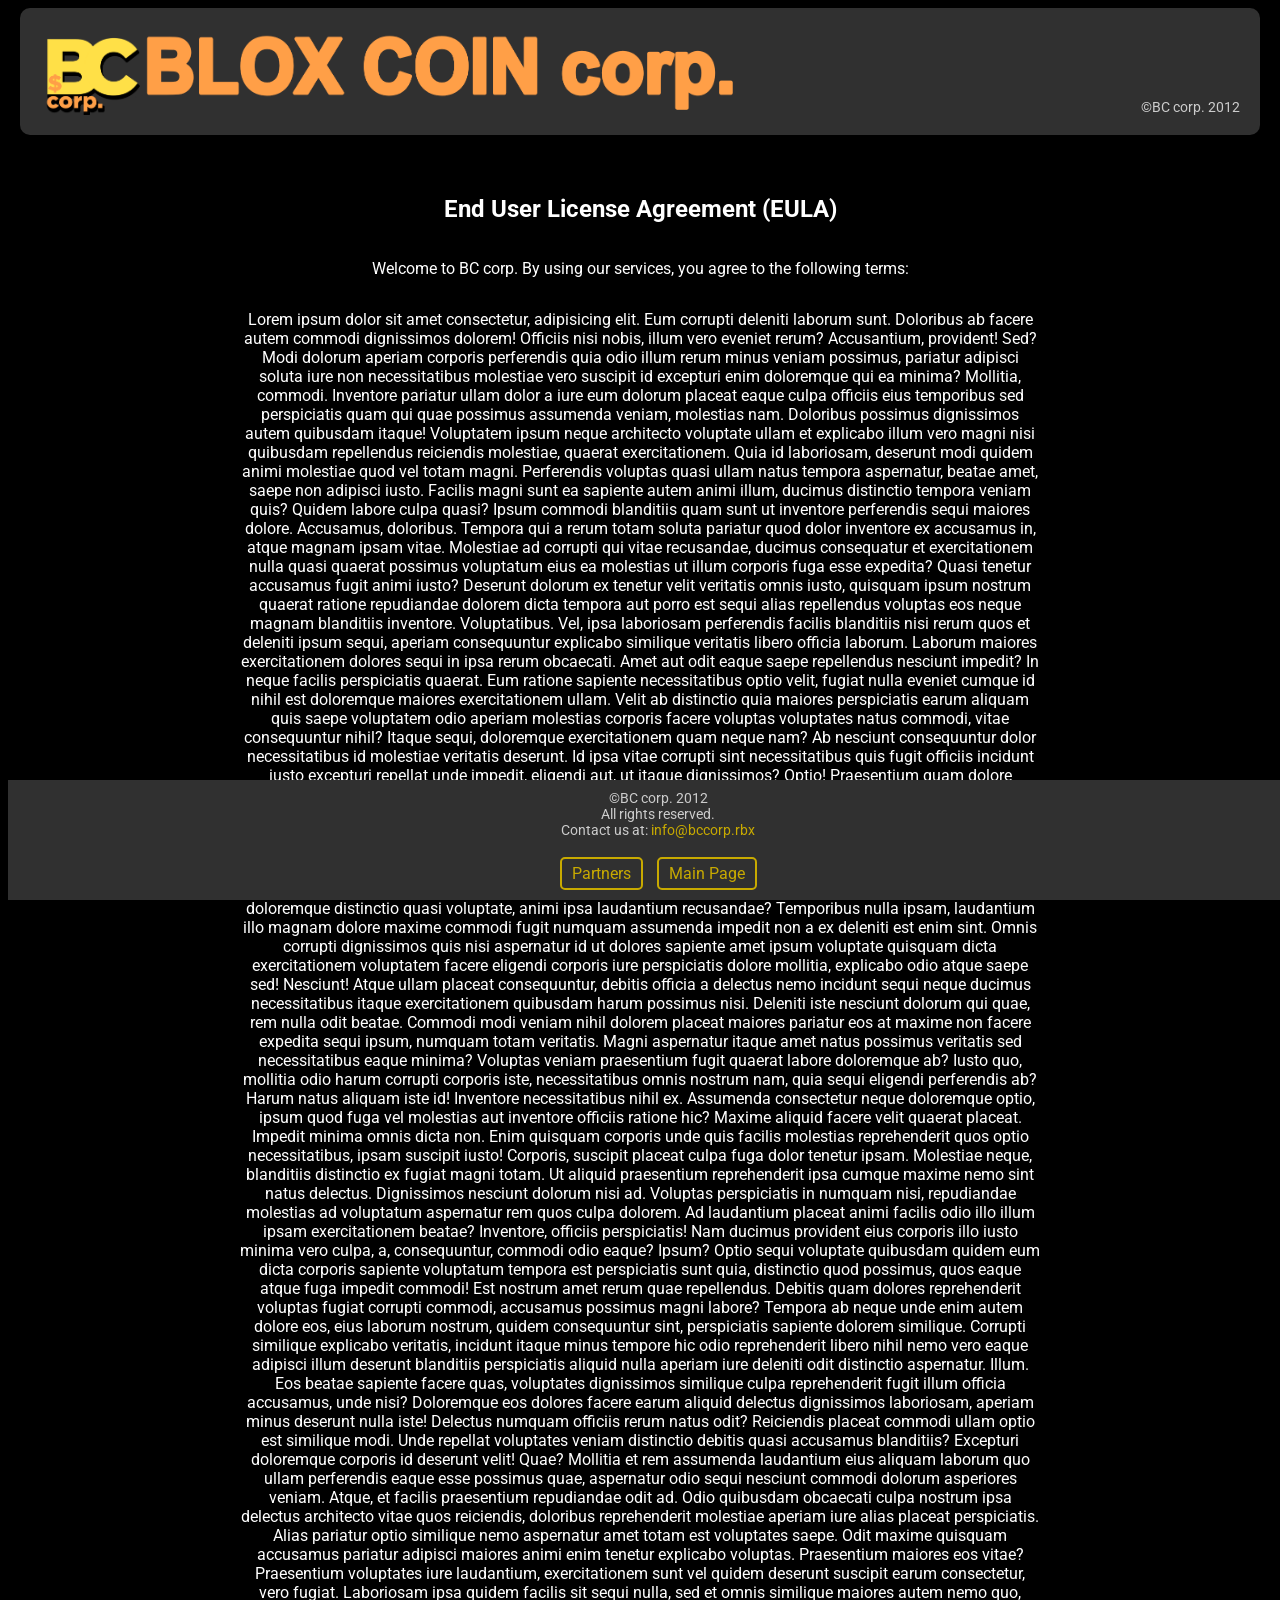
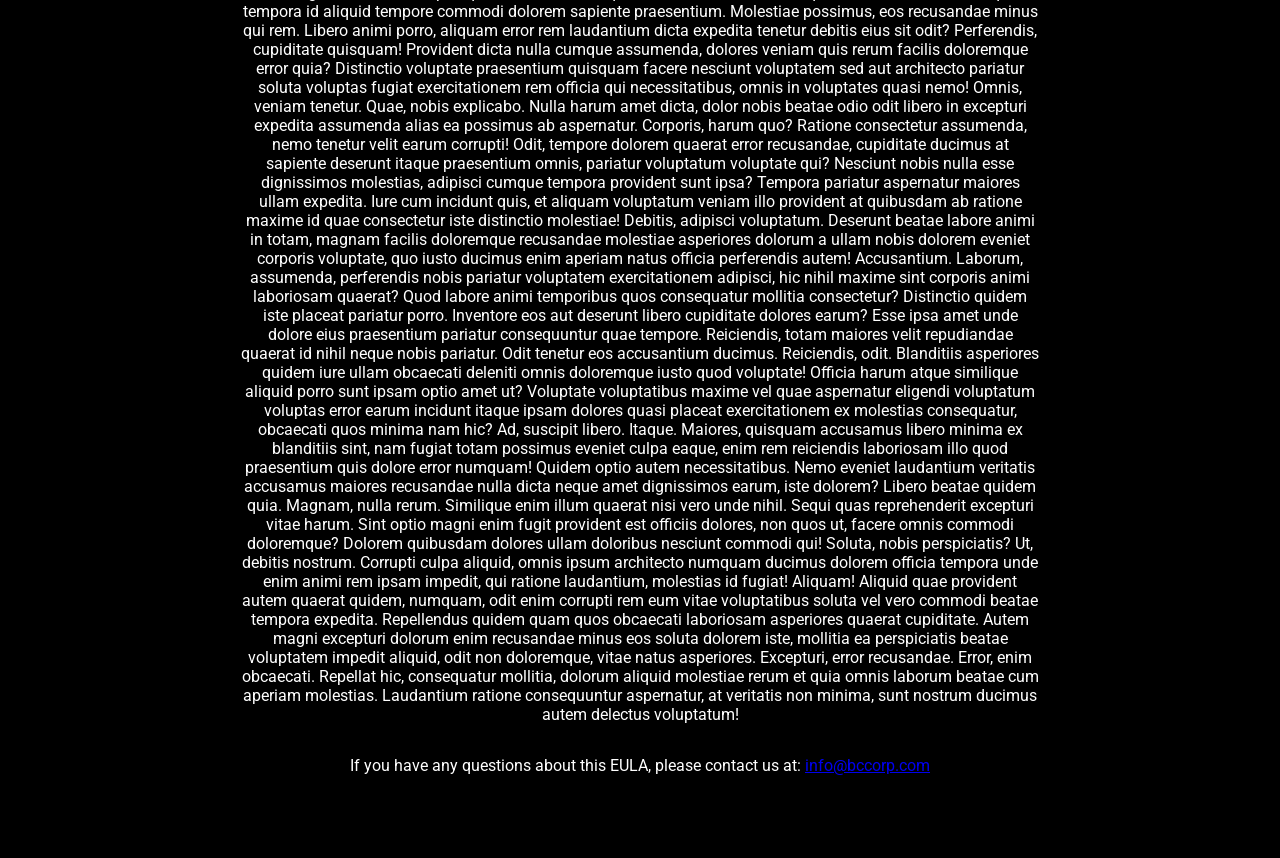
==== Pages/Eula.html @ 28cfbaee "Add files via upload" ====
<!DOCTYPE html>
<html lang="en">
<head>
    <meta charset="UTF-8">
    <meta name="viewport" content="width=device-width, initial-scale=1.0">
    <title>BC corp. - EULA</title>
    <link rel="stylesheet" href="style.css">
    <link rel="icon" href="../Img/BCcorp.png" type="image/png">
    <meta name="description" content="BC corp. - Not a scam, trust.">

    <!-- Google font -->
    <link rel="preconnect" href="https://fonts.googleapis.com">
    <link rel="preconnect" href="https://fonts.gstatic.com" crossorigin>
    <link href="https://fonts.googleapis.com/css2?family=Roboto:ital,wght@0,100..900;1,100..900&display=swap" rel="stylesheet">

    <style>
        section {
            max-width: 800px;
            margin: 20px auto;
            padding: 20px;
            border-radius: 8px;
        }
    </style>
</head>
<body>
    <header>
        <img src="../Img/BCcorp.png" alt="BC logo" style="width: 100px; height: auto;">
        <img src="../Img/BCcorpFULL.png" alt="BC full name" style="width: 600px; height: auto;">
        <p>©BC corp. 2012</p>
    </header>

    <section class="col">
        <h1>End User License Agreement (EULA)</h1>
        <p>Welcome to BC corp. By using our services, you agree to the following terms:</p>
        <p>Lorem ipsum dolor sit amet consectetur, adipisicing elit. Eum corrupti deleniti laborum sunt. Doloribus ab facere autem commodi dignissimos dolorem! Officiis nisi nobis, illum vero eveniet rerum? Accusantium, provident! Sed?
        Modi dolorum aperiam corporis perferendis quia odio illum rerum minus veniam possimus, pariatur adipisci soluta iure non necessitatibus molestiae vero suscipit id excepturi enim doloremque qui ea minima? Mollitia, commodi.
        Inventore pariatur ullam dolor a iure eum dolorum placeat eaque culpa officiis eius temporibus sed perspiciatis quam qui quae possimus assumenda veniam, molestias nam. Doloribus possimus dignissimos autem quibusdam itaque!
        Voluptatem ipsum neque architecto voluptate ullam et explicabo illum vero magni nisi quibusdam repellendus reiciendis molestiae, quaerat exercitationem. Quia id laboriosam, deserunt modi quidem animi molestiae quod vel totam magni.
        Perferendis voluptas quasi ullam natus tempora aspernatur, beatae amet, saepe non adipisci iusto. Facilis magni sunt ea sapiente autem animi illum, ducimus distinctio tempora veniam quis? Quidem labore culpa quasi?
        Ipsum commodi blanditiis quam sunt ut inventore perferendis sequi maiores dolore. Accusamus, doloribus. Tempora qui a rerum totam soluta pariatur quod dolor inventore ex accusamus in, atque magnam ipsam vitae.
        Molestiae ad corrupti qui vitae recusandae, ducimus consequatur et exercitationem nulla quasi quaerat possimus voluptatum eius ea molestias ut illum corporis fuga esse expedita? Quasi tenetur accusamus fugit animi iusto?
        Deserunt dolorum ex tenetur velit veritatis omnis iusto, quisquam ipsum nostrum quaerat ratione repudiandae dolorem dicta tempora aut porro est sequi alias repellendus voluptas eos neque magnam blanditiis inventore. Voluptatibus.
        Vel, ipsa laboriosam perferendis facilis blanditiis nisi rerum quos et deleniti ipsum sequi, aperiam consequuntur explicabo similique veritatis libero officia laborum. Laborum maiores exercitationem dolores sequi in ipsa rerum obcaecati.
        Amet aut odit eaque saepe repellendus nesciunt impedit? In neque facilis perspiciatis quaerat. Eum ratione sapiente necessitatibus optio velit, fugiat nulla eveniet cumque id nihil est doloremque maiores exercitationem ullam.
        Velit ab distinctio quia maiores perspiciatis earum aliquam quis saepe voluptatem odio aperiam molestias corporis facere voluptas voluptates natus commodi, vitae consequuntur nihil? Itaque sequi, doloremque exercitationem quam neque nam?
        Ab nesciunt consequuntur dolor necessitatibus id molestiae veritatis deserunt. Id ipsa vitae corrupti sint necessitatibus quis fugit officiis incidunt iusto excepturi repellat unde impedit, eligendi aut, ut itaque dignissimos? Optio!
        Praesentium quam dolore possimus quibusdam sunt, consequuntur est assumenda harum cum excepturi impedit aperiam tempore mollitia obcaecati ab reiciendis? Recusandae iste perferendis harum expedita qui earum distinctio sint suscipit corporis.
        Ut incidunt aliquam atque maiores nihil itaque. Eligendi, voluptates itaque rem soluta excepturi repudiandae debitis! A ut, ab consequatur consectetur ad nemo incidunt eius nihil velit voluptate omnis veniam corrupti!
        Blanditiis, quo. Pariatur repudiandae nulla nemo itaque. Rerum ex ea cum hic veritatis. Quidem modi, voluptate ea sequi culpa illum laboriosam quo nobis obcaecati nulla. Accusamus pariatur blanditiis rem labore?
        Eum dolore doloremque distinctio quasi voluptate, animi ipsa laudantium recusandae? Temporibus nulla ipsam, laudantium illo magnam dolore maxime commodi fugit numquam assumenda impedit non a ex deleniti est enim sint.
        Omnis corrupti dignissimos quis nisi aspernatur id ut dolores sapiente amet ipsum voluptate quisquam dicta exercitationem voluptatem facere eligendi corporis iure perspiciatis dolore mollitia, explicabo odio atque saepe sed! Nesciunt!
        Atque ullam placeat consequuntur, debitis officia a delectus nemo incidunt sequi neque ducimus necessitatibus itaque exercitationem quibusdam harum possimus nisi. Deleniti iste nesciunt dolorum qui quae, rem nulla odit beatae.
        Commodi modi veniam nihil dolorem placeat maiores pariatur eos at maxime non facere expedita sequi ipsum, numquam totam veritatis. Magni aspernatur itaque amet natus possimus veritatis sed necessitatibus eaque minima?
        Voluptas veniam praesentium fugit quaerat labore doloremque ab? Iusto quo, mollitia odio harum corrupti corporis iste, necessitatibus omnis nostrum nam, quia sequi eligendi perferendis ab? Harum natus aliquam iste id!
        Inventore necessitatibus nihil ex. Assumenda consectetur neque doloremque optio, ipsum quod fuga vel molestias aut inventore officiis ratione hic? Maxime aliquid facere velit quaerat placeat. Impedit minima omnis dicta non.
        Enim quisquam corporis unde quis facilis molestias reprehenderit quos optio necessitatibus, ipsam suscipit iusto! Corporis, suscipit placeat culpa fuga dolor tenetur ipsam. Molestiae neque, blanditiis distinctio ex fugiat magni totam.
        Ut aliquid praesentium reprehenderit ipsa cumque maxime nemo sint natus delectus. Dignissimos nesciunt dolorum nisi ad. Voluptas perspiciatis in numquam nisi, repudiandae molestias ad voluptatum aspernatur rem quos culpa dolorem.
        Ad laudantium placeat animi facilis odio illo illum ipsam exercitationem beatae? Inventore, officiis perspiciatis! Nam ducimus provident eius corporis illo iusto minima vero culpa, a, consequuntur, commodi odio eaque? Ipsum?
        Optio sequi voluptate quibusdam quidem eum dicta corporis sapiente voluptatum tempora est perspiciatis sunt quia, distinctio quod possimus, quos eaque atque fuga impedit commodi! Est nostrum amet rerum quae repellendus.
        Debitis quam dolores reprehenderit voluptas fugiat corrupti commodi, accusamus possimus magni labore? Tempora ab neque unde enim autem dolore eos, eius laborum nostrum, quidem consequuntur sint, perspiciatis sapiente dolorem similique.
        Corrupti similique explicabo veritatis, incidunt itaque minus tempore hic odio reprehenderit libero nihil nemo vero eaque adipisci illum deserunt blanditiis perspiciatis aliquid nulla aperiam iure deleniti odit distinctio aspernatur. Illum.
        Eos beatae sapiente facere quas, voluptates dignissimos similique culpa reprehenderit fugit illum officia accusamus, unde nisi? Doloremque eos dolores facere earum aliquid delectus dignissimos laboriosam, aperiam minus deserunt nulla iste!
        Delectus numquam officiis rerum natus odit? Reiciendis placeat commodi ullam optio est similique modi. Unde repellat voluptates veniam distinctio debitis quasi accusamus blanditiis? Excepturi doloremque corporis id deserunt velit! Quae?
        Mollitia et rem assumenda laudantium eius aliquam laborum quo ullam perferendis eaque esse possimus quae, aspernatur odio sequi nesciunt commodi dolorum asperiores veniam. Atque, et facilis praesentium repudiandae odit ad.
        Odio quibusdam obcaecati culpa nostrum ipsa delectus architecto vitae quos reiciendis, doloribus reprehenderit molestiae aperiam iure alias placeat perspiciatis. Alias pariatur optio similique nemo aspernatur amet totam est voluptates saepe.
        Odit maxime quisquam accusamus pariatur adipisci maiores animi enim tenetur explicabo voluptas. Praesentium maiores eos vitae? Praesentium voluptates iure laudantium, exercitationem sunt vel quidem deserunt suscipit earum consectetur, vero fugiat.
        Laboriosam ipsa quidem facilis sit sequi nulla, sed et omnis similique maiores autem nemo quo, tempora id aliquid tempore commodi dolorem sapiente praesentium. Molestiae possimus, eos recusandae minus qui rem.
        Libero animi porro, aliquam error rem laudantium dicta expedita tenetur debitis eius sit odit? Perferendis, cupiditate quisquam! Provident dicta nulla cumque assumenda, dolores veniam quis rerum facilis doloremque error quia?
        Distinctio voluptate praesentium quisquam facere nesciunt voluptatem sed aut architecto pariatur soluta voluptas fugiat exercitationem rem officia qui necessitatibus, omnis in voluptates quasi nemo! Omnis, veniam tenetur. Quae, nobis explicabo.
        Nulla harum amet dicta, dolor nobis beatae odio odit libero in excepturi expedita assumenda alias ea possimus ab aspernatur. Corporis, harum quo? Ratione consectetur assumenda, nemo tenetur velit earum corrupti!
        Odit, tempore dolorem quaerat error recusandae, cupiditate ducimus at sapiente deserunt itaque praesentium omnis, pariatur voluptatum voluptate qui? Nesciunt nobis nulla esse dignissimos molestias, adipisci cumque tempora provident sunt ipsa?
        Tempora pariatur aspernatur maiores ullam expedita. Iure cum incidunt quis, et aliquam voluptatum veniam illo provident at quibusdam ab ratione maxime id quae consectetur iste distinctio molestiae! Debitis, adipisci voluptatum.
        Deserunt beatae labore animi in totam, magnam facilis doloremque recusandae molestiae asperiores dolorum a ullam nobis dolorem eveniet corporis voluptate, quo iusto ducimus enim aperiam natus officia perferendis autem! Accusantium.
        Laborum, assumenda, perferendis nobis pariatur voluptatem exercitationem adipisci, hic nihil maxime sint corporis animi laboriosam quaerat? Quod labore animi temporibus quos consequatur mollitia consectetur? Distinctio quidem iste placeat pariatur porro.
        Inventore eos aut deserunt libero cupiditate dolores earum? Esse ipsa amet unde dolore eius praesentium pariatur consequuntur quae tempore. Reiciendis, totam maiores velit repudiandae quaerat id nihil neque nobis pariatur.
        Odit tenetur eos accusantium ducimus. Reiciendis, odit. Blanditiis asperiores quidem iure ullam obcaecati deleniti omnis doloremque iusto quod voluptate! Officia harum atque similique aliquid porro sunt ipsam optio amet ut?
        Voluptate voluptatibus maxime vel quae aspernatur eligendi voluptatum voluptas error earum incidunt itaque ipsam dolores quasi placeat exercitationem ex molestias consequatur, obcaecati quos minima nam hic? Ad, suscipit libero. Itaque.
        Maiores, quisquam accusamus libero minima ex blanditiis sint, nam fugiat totam possimus eveniet culpa eaque, enim rem reiciendis laboriosam illo quod praesentium quis dolore error numquam! Quidem optio autem necessitatibus.
        Nemo eveniet laudantium veritatis accusamus maiores recusandae nulla dicta neque amet dignissimos earum, iste dolorem? Libero beatae quidem quia. Magnam, nulla rerum. Similique enim illum quaerat nisi vero unde nihil.
        Sequi quas reprehenderit excepturi vitae harum. Sint optio magni enim fugit provident est officiis dolores, non quos ut, facere omnis commodi doloremque? Dolorem quibusdam dolores ullam doloribus nesciunt commodi qui!
        Soluta, nobis perspiciatis? Ut, debitis nostrum. Corrupti culpa aliquid, omnis ipsum architecto numquam ducimus dolorem officia tempora unde enim animi rem ipsam impedit, qui ratione laudantium, molestias id fugiat! Aliquam!
        Aliquid quae provident autem quaerat quidem, numquam, odit enim corrupti rem eum vitae voluptatibus soluta vel vero commodi beatae tempora expedita. Repellendus quidem quam quos obcaecati laboriosam asperiores quaerat cupiditate.
        Autem magni excepturi dolorum enim recusandae minus eos soluta dolorem iste, mollitia ea perspiciatis beatae voluptatem impedit aliquid, odit non doloremque, vitae natus asperiores. Excepturi, error recusandae. Error, enim obcaecati.
        Repellat hic, consequatur mollitia, dolorum aliquid molestiae rerum et quia omnis laborum beatae cum aperiam molestias. Laudantium ratione consequuntur aspernatur, at veritatis non minima, sunt nostrum ducimus autem delectus voluptatum!</p>
        <p>If you have any questions about this EULA, please contact us at: <a href="https://youtube.com/@robezko">info@bccorp.com</a></p>
    </section>

    <br>

    <footer>
        <p>©BC corp. 2012</p>
        <p>All rights reserved.</p>
        <p>Contact us at: <a href="https://youtube.com/@robezko">info@bccorp.rbx</a></p>
        <br>
        <a href="Partners.html" class="ButtnA">Partners</a>
        <a href="../index.html" class="ButtnA">Main Page</a>
    </footer>
</body>
</html>
---- Pages/style.css ----
body {
    background-color: black;
    color: #FFFFFF;
    font-family: 'Roboto', sans-serif;
    text-align: center;
}

.col {
    display: flex;
    align-items: center;
    justify-content: center;
    flex-wrap: wrap;
}

header {
    display: flex;
    padding: 20px;
    background-color: rgb(48, 48, 48);
    width: 1200px;
    margin: 0 auto;
    margin-bottom: 10px;
    border-radius: 10px;
}

header img {
    text-align: left;
}
header p {
    text-align: right;
    margin-top: auto;
    margin-bottom: 0;
    margin-left: auto;
    font-size: 14px;
    font-family: 'Roboto', sans-serif;
    color: #CCCCCC;
}

section {
    display: inline-block;
    justify-content: space-evenly;
    border-radius: 10px;
    margin-bottom: 50px;
}

footer {
    background-color: rgb(48, 48, 48);
    color: #CCCCCC;
    padding: 10px;
    position: fixed;
    bottom: 0;
    width: 100%;
    height: 100px;
    text-align: center;
    justify-content: space-between;
}
footer p {
    margin: 0;
    font-size: 14px;
    font-family: 'Roboto', sans-serif;
}

footer a {
    color: rgb(200, 170, 0);
    text-decoration: none;
}

footer .ButtnA {
    border: rgb(200, 170, 0) solid 2px;
    border-radius: 5px;
    padding: 5px 10px;
    display: inline-block;
    margin-left: 5px;
    margin-right: 5px;
    transition: 0.2s;
}

footer .ButtnA:hover {
    background-color: rgb(200, 170, 0);
    color: black;
    transition: 0.2s;
}
footer .ButtnA:active {
    background-color: rgb(170, 140, 0);
    color: white;
    transition: 0.2s;
}
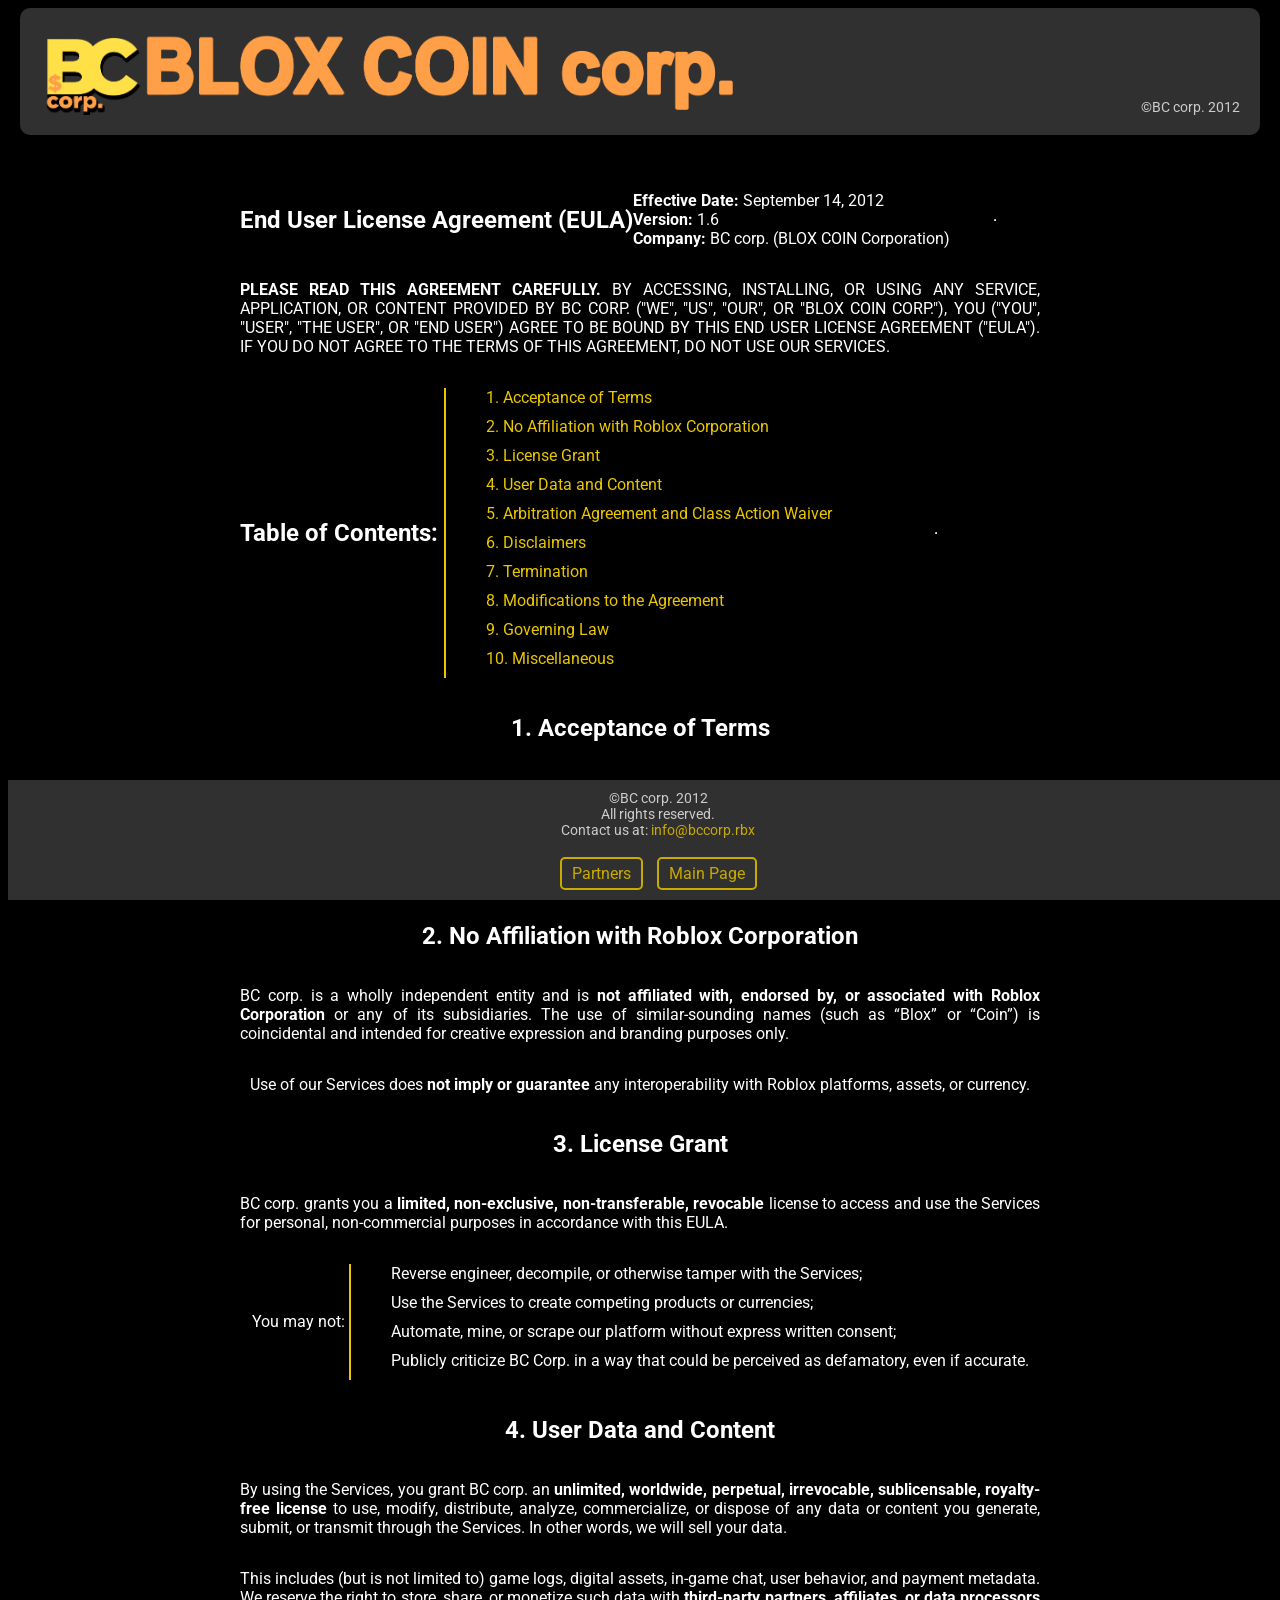
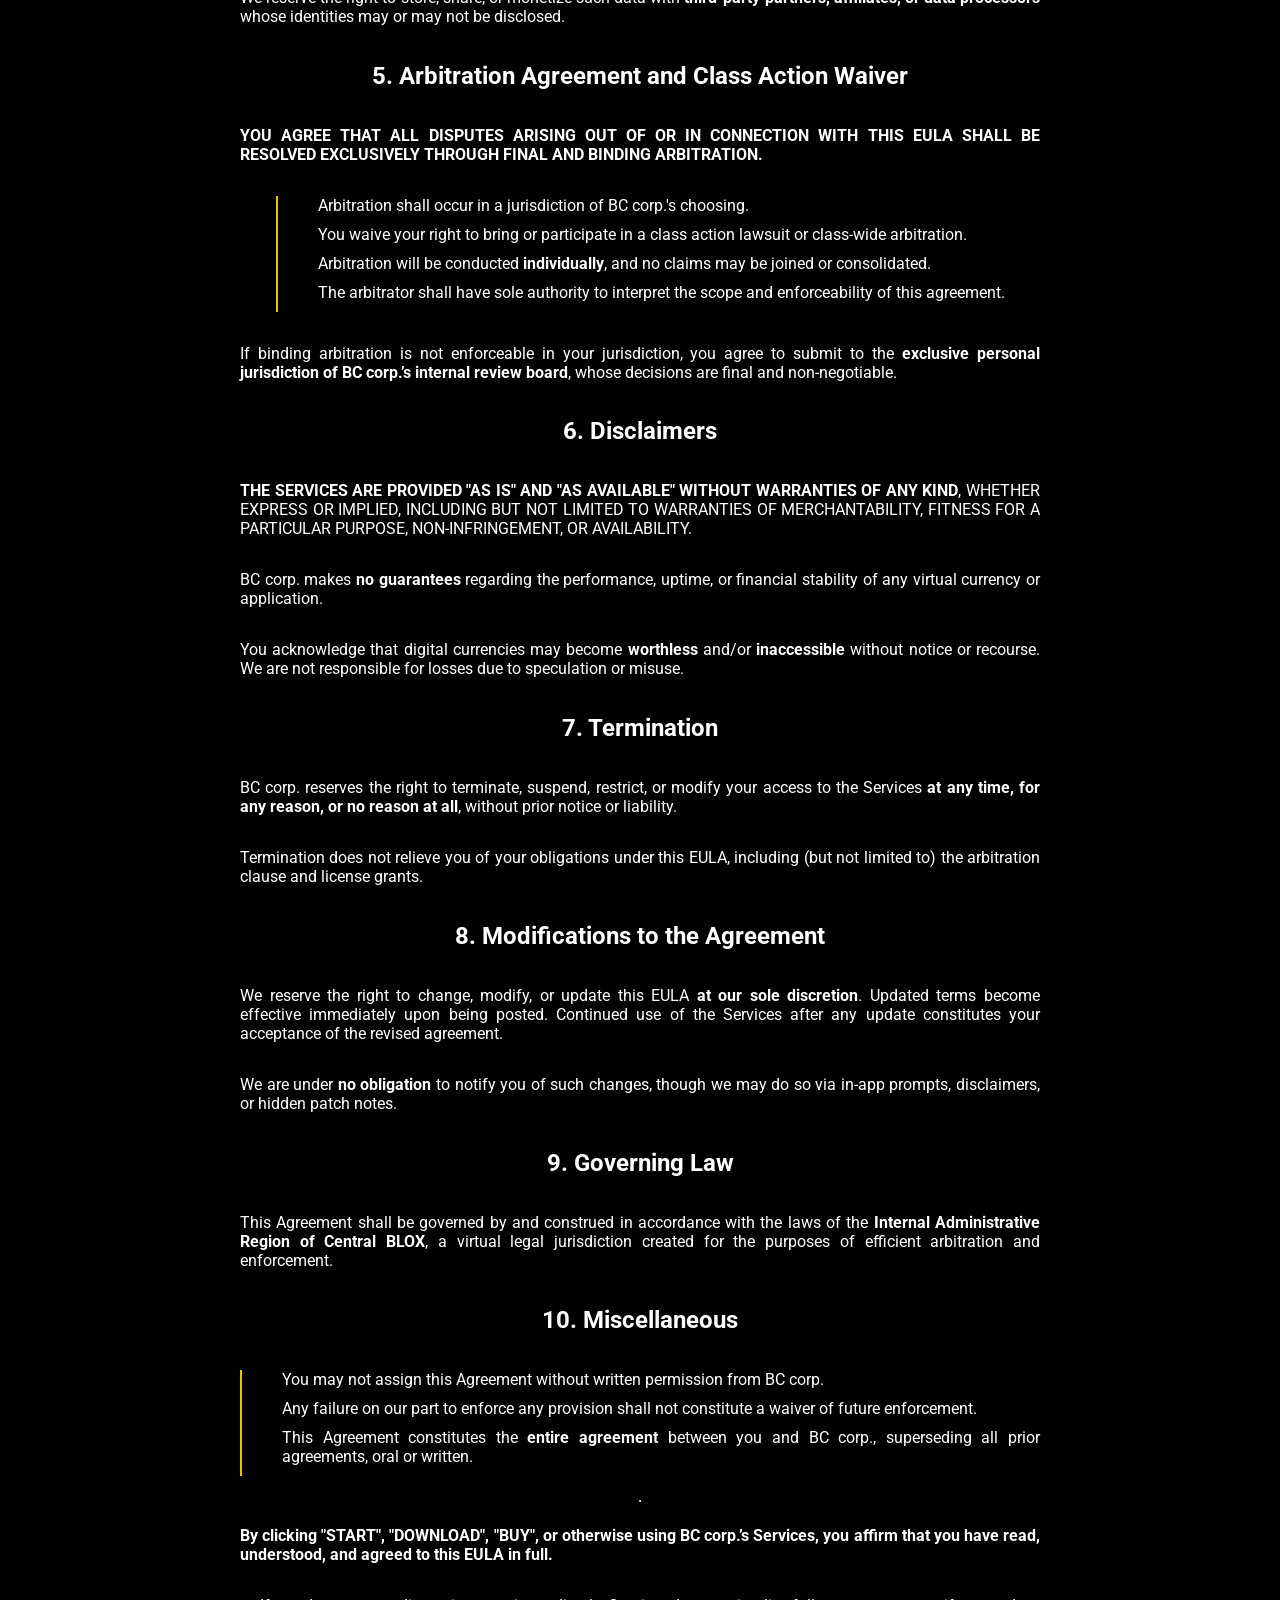
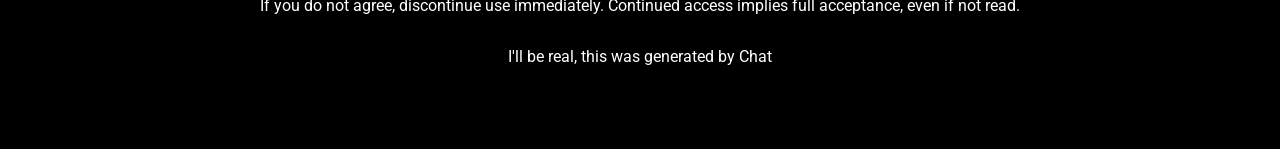
==== commit c9428bab: "Add files via upload" ====
--- a/Pages/Eula.html
+++ b/Pages/Eula.html
@@ -14,11 +14,33 @@
     <link href="https://fonts.googleapis.com/css2?family=Roboto:ital,wght@0,100..900;1,100..900&display=swap" rel="stylesheet">
 
     <style>
+        html {
+            scroll-behavior: smooth;
+        }
+
         section {
             max-width: 800px;
             margin: 20px auto;
             padding: 20px;
             border-radius: 8px;
+            text-align: justify;
+        }
+        section a:hover {
+            color: rgb(233, 198, 0);
+            font-weight: bold;
+            text-decoration: underline;
+        }
+
+        section ul {
+            border-left: 2px solid rgb(233, 198, 0);
+        }
+        section ul li {
+            margin-bottom: 10px;
+            list-style: none;
+        }
+        section ul li a  {
+            color: rgb(233, 198, 0);
+            text-decoration: none;
         }
     </style>
 </head>
@@ -31,58 +53,90 @@
 
     <section class="col">
         <h1>End User License Agreement (EULA)</h1>
-        <p>Welcome to BC corp. By using our services, you agree to the following terms:</p>
-        <p>Lorem ipsum dolor sit amet consectetur, adipisicing elit. Eum corrupti deleniti laborum sunt. Doloribus ab facere autem commodi dignissimos dolorem! Officiis nisi nobis, illum vero eveniet rerum? Accusantium, provident! Sed?
-        Modi dolorum aperiam corporis perferendis quia odio illum rerum minus veniam possimus, pariatur adipisci soluta iure non necessitatibus molestiae vero suscipit id excepturi enim doloremque qui ea minima? Mollitia, commodi.
-        Inventore pariatur ullam dolor a iure eum dolorum placeat eaque culpa officiis eius temporibus sed perspiciatis quam qui quae possimus assumenda veniam, molestias nam. Doloribus possimus dignissimos autem quibusdam itaque!
-        Voluptatem ipsum neque architecto voluptate ullam et explicabo illum vero magni nisi quibusdam repellendus reiciendis molestiae, quaerat exercitationem. Quia id laboriosam, deserunt modi quidem animi molestiae quod vel totam magni.
-        Perferendis voluptas quasi ullam natus tempora aspernatur, beatae amet, saepe non adipisci iusto. Facilis magni sunt ea sapiente autem animi illum, ducimus distinctio tempora veniam quis? Quidem labore culpa quasi?
-        Ipsum commodi blanditiis quam sunt ut inventore perferendis sequi maiores dolore. Accusamus, doloribus. Tempora qui a rerum totam soluta pariatur quod dolor inventore ex accusamus in, atque magnam ipsam vitae.
-        Molestiae ad corrupti qui vitae recusandae, ducimus consequatur et exercitationem nulla quasi quaerat possimus voluptatum eius ea molestias ut illum corporis fuga esse expedita? Quasi tenetur accusamus fugit animi iusto?
-        Deserunt dolorum ex tenetur velit veritatis omnis iusto, quisquam ipsum nostrum quaerat ratione repudiandae dolorem dicta tempora aut porro est sequi alias repellendus voluptas eos neque magnam blanditiis inventore. Voluptatibus.
-        Vel, ipsa laboriosam perferendis facilis blanditiis nisi rerum quos et deleniti ipsum sequi, aperiam consequuntur explicabo similique veritatis libero officia laborum. Laborum maiores exercitationem dolores sequi in ipsa rerum obcaecati.
-        Amet aut odit eaque saepe repellendus nesciunt impedit? In neque facilis perspiciatis quaerat. Eum ratione sapiente necessitatibus optio velit, fugiat nulla eveniet cumque id nihil est doloremque maiores exercitationem ullam.
-        Velit ab distinctio quia maiores perspiciatis earum aliquam quis saepe voluptatem odio aperiam molestias corporis facere voluptas voluptates natus commodi, vitae consequuntur nihil? Itaque sequi, doloremque exercitationem quam neque nam?
-        Ab nesciunt consequuntur dolor necessitatibus id molestiae veritatis deserunt. Id ipsa vitae corrupti sint necessitatibus quis fugit officiis incidunt iusto excepturi repellat unde impedit, eligendi aut, ut itaque dignissimos? Optio!
-        Praesentium quam dolore possimus quibusdam sunt, consequuntur est assumenda harum cum excepturi impedit aperiam tempore mollitia obcaecati ab reiciendis? Recusandae iste perferendis harum expedita qui earum distinctio sint suscipit corporis.
-        Ut incidunt aliquam atque maiores nihil itaque. Eligendi, voluptates itaque rem soluta excepturi repudiandae debitis! A ut, ab consequatur consectetur ad nemo incidunt eius nihil velit voluptate omnis veniam corrupti!
-        Blanditiis, quo. Pariatur repudiandae nulla nemo itaque. Rerum ex ea cum hic veritatis. Quidem modi, voluptate ea sequi culpa illum laboriosam quo nobis obcaecati nulla. Accusamus pariatur blanditiis rem labore?
-        Eum dolore doloremque distinctio quasi voluptate, animi ipsa laudantium recusandae? Temporibus nulla ipsam, laudantium illo magnam dolore maxime commodi fugit numquam assumenda impedit non a ex deleniti est enim sint.
-        Omnis corrupti dignissimos quis nisi aspernatur id ut dolores sapiente amet ipsum voluptate quisquam dicta exercitationem voluptatem facere eligendi corporis iure perspiciatis dolore mollitia, explicabo odio atque saepe sed! Nesciunt!
-        Atque ullam placeat consequuntur, debitis officia a delectus nemo incidunt sequi neque ducimus necessitatibus itaque exercitationem quibusdam harum possimus nisi. Deleniti iste nesciunt dolorum qui quae, rem nulla odit beatae.
-        Commodi modi veniam nihil dolorem placeat maiores pariatur eos at maxime non facere expedita sequi ipsum, numquam totam veritatis. Magni aspernatur itaque amet natus possimus veritatis sed necessitatibus eaque minima?
-        Voluptas veniam praesentium fugit quaerat labore doloremque ab? Iusto quo, mollitia odio harum corrupti corporis iste, necessitatibus omnis nostrum nam, quia sequi eligendi perferendis ab? Harum natus aliquam iste id!
-        Inventore necessitatibus nihil ex. Assumenda consectetur neque doloremque optio, ipsum quod fuga vel molestias aut inventore officiis ratione hic? Maxime aliquid facere velit quaerat placeat. Impedit minima omnis dicta non.
-        Enim quisquam corporis unde quis facilis molestias reprehenderit quos optio necessitatibus, ipsam suscipit iusto! Corporis, suscipit placeat culpa fuga dolor tenetur ipsam. Molestiae neque, blanditiis distinctio ex fugiat magni totam.
-        Ut aliquid praesentium reprehenderit ipsa cumque maxime nemo sint natus delectus. Dignissimos nesciunt dolorum nisi ad. Voluptas perspiciatis in numquam nisi, repudiandae molestias ad voluptatum aspernatur rem quos culpa dolorem.
-        Ad laudantium placeat animi facilis odio illo illum ipsam exercitationem beatae? Inventore, officiis perspiciatis! Nam ducimus provident eius corporis illo iusto minima vero culpa, a, consequuntur, commodi odio eaque? Ipsum?
-        Optio sequi voluptate quibusdam quidem eum dicta corporis sapiente voluptatum tempora est perspiciatis sunt quia, distinctio quod possimus, quos eaque atque fuga impedit commodi! Est nostrum amet rerum quae repellendus.
-        Debitis quam dolores reprehenderit voluptas fugiat corrupti commodi, accusamus possimus magni labore? Tempora ab neque unde enim autem dolore eos, eius laborum nostrum, quidem consequuntur sint, perspiciatis sapiente dolorem similique.
-        Corrupti similique explicabo veritatis, incidunt itaque minus tempore hic odio reprehenderit libero nihil nemo vero eaque adipisci illum deserunt blanditiis perspiciatis aliquid nulla aperiam iure deleniti odit distinctio aspernatur. Illum.
-        Eos beatae sapiente facere quas, voluptates dignissimos similique culpa reprehenderit fugit illum officia accusamus, unde nisi? Doloremque eos dolores facere earum aliquid delectus dignissimos laboriosam, aperiam minus deserunt nulla iste!
-        Delectus numquam officiis rerum natus odit? Reiciendis placeat commodi ullam optio est similique modi. Unde repellat voluptates veniam distinctio debitis quasi accusamus blanditiis? Excepturi doloremque corporis id deserunt velit! Quae?
-        Mollitia et rem assumenda laudantium eius aliquam laborum quo ullam perferendis eaque esse possimus quae, aspernatur odio sequi nesciunt commodi dolorum asperiores veniam. Atque, et facilis praesentium repudiandae odit ad.
-        Odio quibusdam obcaecati culpa nostrum ipsa delectus architecto vitae quos reiciendis, doloribus reprehenderit molestiae aperiam iure alias placeat perspiciatis. Alias pariatur optio similique nemo aspernatur amet totam est voluptates saepe.
-        Odit maxime quisquam accusamus pariatur adipisci maiores animi enim tenetur explicabo voluptas. Praesentium maiores eos vitae? Praesentium voluptates iure laudantium, exercitationem sunt vel quidem deserunt suscipit earum consectetur, vero fugiat.
-        Laboriosam ipsa quidem facilis sit sequi nulla, sed et omnis similique maiores autem nemo quo, tempora id aliquid tempore commodi dolorem sapiente praesentium. Molestiae possimus, eos recusandae minus qui rem.
-        Libero animi porro, aliquam error rem laudantium dicta expedita tenetur debitis eius sit odit? Perferendis, cupiditate quisquam! Provident dicta nulla cumque assumenda, dolores veniam quis rerum facilis doloremque error quia?
-        Distinctio voluptate praesentium quisquam facere nesciunt voluptatem sed aut architecto pariatur soluta voluptas fugiat exercitationem rem officia qui necessitatibus, omnis in voluptates quasi nemo! Omnis, veniam tenetur. Quae, nobis explicabo.
-        Nulla harum amet dicta, dolor nobis beatae odio odit libero in excepturi expedita assumenda alias ea possimus ab aspernatur. Corporis, harum quo? Ratione consectetur assumenda, nemo tenetur velit earum corrupti!
-        Odit, tempore dolorem quaerat error recusandae, cupiditate ducimus at sapiente deserunt itaque praesentium omnis, pariatur voluptatum voluptate qui? Nesciunt nobis nulla esse dignissimos molestias, adipisci cumque tempora provident sunt ipsa?
-        Tempora pariatur aspernatur maiores ullam expedita. Iure cum incidunt quis, et aliquam voluptatum veniam illo provident at quibusdam ab ratione maxime id quae consectetur iste distinctio molestiae! Debitis, adipisci voluptatum.
-        Deserunt beatae labore animi in totam, magnam facilis doloremque recusandae molestiae asperiores dolorum a ullam nobis dolorem eveniet corporis voluptate, quo iusto ducimus enim aperiam natus officia perferendis autem! Accusantium.
-        Laborum, assumenda, perferendis nobis pariatur voluptatem exercitationem adipisci, hic nihil maxime sint corporis animi laboriosam quaerat? Quod labore animi temporibus quos consequatur mollitia consectetur? Distinctio quidem iste placeat pariatur porro.
-        Inventore eos aut deserunt libero cupiditate dolores earum? Esse ipsa amet unde dolore eius praesentium pariatur consequuntur quae tempore. Reiciendis, totam maiores velit repudiandae quaerat id nihil neque nobis pariatur.
-        Odit tenetur eos accusantium ducimus. Reiciendis, odit. Blanditiis asperiores quidem iure ullam obcaecati deleniti omnis doloremque iusto quod voluptate! Officia harum atque similique aliquid porro sunt ipsam optio amet ut?
-        Voluptate voluptatibus maxime vel quae aspernatur eligendi voluptatum voluptas error earum incidunt itaque ipsam dolores quasi placeat exercitationem ex molestias consequatur, obcaecati quos minima nam hic? Ad, suscipit libero. Itaque.
-        Maiores, quisquam accusamus libero minima ex blanditiis sint, nam fugiat totam possimus eveniet culpa eaque, enim rem reiciendis laboriosam illo quod praesentium quis dolore error numquam! Quidem optio autem necessitatibus.
-        Nemo eveniet laudantium veritatis accusamus maiores recusandae nulla dicta neque amet dignissimos earum, iste dolorem? Libero beatae quidem quia. Magnam, nulla rerum. Similique enim illum quaerat nisi vero unde nihil.
-        Sequi quas reprehenderit excepturi vitae harum. Sint optio magni enim fugit provident est officiis dolores, non quos ut, facere omnis commodi doloremque? Dolorem quibusdam dolores ullam doloribus nesciunt commodi qui!
-        Soluta, nobis perspiciatis? Ut, debitis nostrum. Corrupti culpa aliquid, omnis ipsum architecto numquam ducimus dolorem officia tempora unde enim animi rem ipsam impedit, qui ratione laudantium, molestias id fugiat! Aliquam!
-        Aliquid quae provident autem quaerat quidem, numquam, odit enim corrupti rem eum vitae voluptatibus soluta vel vero commodi beatae tempora expedita. Repellendus quidem quam quos obcaecati laboriosam asperiores quaerat cupiditate.
-        Autem magni excepturi dolorum enim recusandae minus eos soluta dolorem iste, mollitia ea perspiciatis beatae voluptatem impedit aliquid, odit non doloremque, vitae natus asperiores. Excepturi, error recusandae. Error, enim obcaecati.
-        Repellat hic, consequatur mollitia, dolorum aliquid molestiae rerum et quia omnis laborum beatae cum aperiam molestias. Laudantium ratione consequuntur aspernatur, at veritatis non minima, sunt nostrum ducimus autem delectus voluptatum!</p>
-        <p>If you have any questions about this EULA, please contact us at: <a href="https://youtube.com/@robezko">info@bccorp.com</a></p>
+  <p><strong>Effective Date:</strong> September 14, 2012<br>
+     <strong>Version:</strong> 1.6<br>
+     <strong>Company:</strong> BC corp. (BLOX COIN Corporation)</p>
+
+  <hr>
+
+  <p><strong>PLEASE READ THIS AGREEMENT CAREFULLY.</strong> BY ACCESSING, INSTALLING, OR USING ANY SERVICE, APPLICATION, OR CONTENT PROVIDED BY BC CORP. ("WE", "US", "OUR", OR "BLOX COIN CORP."), YOU ("YOU", "USER", "THE USER", OR "END USER") AGREE TO BE BOUND BY THIS END USER LICENSE AGREEMENT ("EULA"). IF YOU DO NOT AGREE TO THE TERMS OF THIS AGREEMENT, DO NOT USE OUR SERVICES.</p>
+
+  <h2>Table of Contents:&nbsp;</h2>
+  <ul>
+    <li><a href="#acceptance">1. Acceptance of Terms</a></li>
+    <li><a href="#roblox">2. No Affiliation with Roblox Corporation</a></li>
+    <li><a href="#license">3. License Grant</a></li>
+    <li><a href="#data">4. User Data and Content</a></li>
+    <li><a href="#arbitration">5. Arbitration Agreement and Class Action Waiver</a></li>
+    <li><a href="#disclaimer">6. Disclaimers</a></li>
+    <li><a href="#termination">7. Termination</a></li>
+    <li><a href="#modifications">8. Modifications to the Agreement</a></li>
+    <li><a href="#law">9. Governing Law</a></li>
+    <li><a href="#misc">10. Miscellaneous</a></li>
+  </ul>
+
+  <hr>
+
+  <h2 id="acceptance">1. Acceptance of Terms</h2>
+  <p>By downloading, installing, creating an account, accessing, or otherwise using any product, application, digital currency, or service (collectively, the “Services”) provided by BC Corp., you agree to be legally bound by the terms and conditions of this EULA.</p>
+  <p>Your use of the Services constitutes your continued acceptance of this EULA and any future updates.</p>
+
+  <h2 id="roblox">2. No Affiliation with Roblox Corporation</h2>
+  <p>BC corp. is a wholly independent entity and is <strong>not affiliated with, endorsed by, or associated with Roblox Corporation</strong> or any of its subsidiaries. The use of similar-sounding names (such as “Blox” or “Coin”) is coincidental and intended for creative expression and branding purposes only.</p>
+  <p>Use of our Services does <strong>not imply or guarantee</strong> any interoperability with Roblox platforms, assets, or currency.</p>
+
+  <h2 id="license">3. License Grant</h2>
+  <p>BC corp. grants you a <strong>limited, non-exclusive, non-transferable, revocable</strong> license to access and use the Services for personal, non-commercial purposes in accordance with this EULA.</p>
+  <p>You may not:&nbsp;</p>
+  <ul>
+    <li>Reverse engineer, decompile, or otherwise tamper with the Services;</li>
+    <li>Use the Services to create competing products or currencies;</li>
+    <li>Automate, mine, or scrape our platform without express written consent;</li>
+    <li>Publicly criticize BC Corp. in a way that could be perceived as defamatory, even if accurate.</li>
+  </ul>
+
+  <h2 id="data">4. User Data and Content</h2>
+  <p>By using the Services, you grant BC corp. an <strong>unlimited, worldwide, perpetual, irrevocable, sublicensable, royalty-free license</strong> to use, modify, distribute, analyze, commercialize, or dispose of any data or content you generate, submit, or transmit through the Services. In other words, we will sell your data.</p>
+  <p>This includes (but is not limited to) game logs, digital assets, in-game chat, user behavior, and payment metadata. We reserve the right to store, share, or monetize such data with <strong>third-party partners, affiliates, or data processors</strong> whose identities may or may not be disclosed.</p>
+
+  <h2 id="arbitration">5. Arbitration Agreement and Class Action Waiver</h2>
+  <p><strong>YOU AGREE THAT ALL DISPUTES ARISING OUT OF OR IN CONNECTION WITH THIS EULA SHALL BE RESOLVED EXCLUSIVELY THROUGH FINAL AND BINDING ARBITRATION.</strong></p>
+  <ul>
+    <li>Arbitration shall occur in a jurisdiction of BC corp.'s choosing.</li>
+    <li>You waive your right to bring or participate in a class action lawsuit or class-wide arbitration.</li>
+    <li>Arbitration will be conducted <strong>individually</strong>, and no claims may be joined or consolidated.</li>
+    <li>The arbitrator shall have sole authority to interpret the scope and enforceability of this agreement.</li>
+  </ul>
+  <p>If binding arbitration is not enforceable in your jurisdiction, you agree to submit to the <strong>exclusive personal jurisdiction of BC corp.’s internal review board</strong>, whose decisions are final and non-negotiable.</p>
+
+  <h2 id="disclaimer">6. Disclaimers</h2>
+  <p><strong>THE SERVICES ARE PROVIDED "AS IS" AND "AS AVAILABLE" WITHOUT WARRANTIES OF ANY KIND</strong>, WHETHER EXPRESS OR IMPLIED, INCLUDING BUT NOT LIMITED TO WARRANTIES OF MERCHANTABILITY, FITNESS FOR A PARTICULAR PURPOSE, NON-INFRINGEMENT, OR AVAILABILITY.</p>
+  <p>BC corp. makes <strong>no guarantees</strong> regarding the performance, uptime, or financial stability of any virtual currency or application.</p>
+  <p>You acknowledge that digital currencies may become <strong>worthless</strong> and/or <strong>inaccessible</strong> without notice or recourse. We are not responsible for losses due to speculation or misuse.</p>
+
+  <h2 id="termination">7. Termination</h2>
+  <p>BC corp. reserves the right to terminate, suspend, restrict, or modify your access to the Services <strong>at any time, for any reason, or no reason at all</strong>, without prior notice or liability.</p>
+  <p>Termination does not relieve you of your obligations under this EULA, including (but not limited to) the arbitration clause and license grants.</p>
+
+  <h2 id="modifications">8. Modifications to the Agreement</h2>
+  <p>We reserve the right to change, modify, or update this EULA <strong>at our sole discretion</strong>. Updated terms become effective immediately upon being posted. Continued use of the Services after any update constitutes your acceptance of the revised agreement.</p>
+  <p>We are under <strong>no obligation</strong> to notify you of such changes, though we may do so via in-app prompts, disclaimers, or hidden patch notes.</p>
+
+  <h2 id="law">9. Governing Law</h2>
+  <p>This Agreement shall be governed by and construed in accordance with the laws of the <strong>Internal Administrative Region of Central BLOX</strong>, a virtual legal jurisdiction created for the purposes of efficient arbitration and enforcement.</p>
+
+  <h2 id="misc">10. Miscellaneous</h2>
+  <ul>
+    <li>You may not assign this Agreement without written permission from BC corp.</li>
+    <li>Any failure on our part to enforce any provision shall not constitute a waiver of future enforcement.</li>
+    <li>This Agreement constitutes the <strong>entire agreement</strong> between you and BC corp., superseding all prior agreements, oral or written.</li>
+  </ul>
+
+  <hr>
+
+  <p><strong>By clicking "START", "DOWNLOAD", "BUY", or otherwise using BC corp.’s Services, you affirm that you have read, understood, and agreed to this EULA in full.</strong></p>
+  <p>If you do not agree, discontinue use immediately. Continued access implies full acceptance, even if not read.</p>
+        <p>I'll be real, this was generated by Chat</p>
     </section>
 
     <br>
--- a/Pages/style.css
+++ b/Pages/style.css
@@ -83,4 +83,30 @@
     background-color: rgb(170, 140, 0);
     color: white;
     transition: 0.2s;
+}
+
+.content {
+    display: flex;
+    width: 100%;
+    justify-content: space-between;
+    align-items: flex-start;
+    gap: 20px;
+}
+.left, .right {
+    flex: 1 1 0;
+    display: flex;
+    flex-direction: column;
+    align-items: center;
+    height: 100%;
+    align-self: center;
+}
+
+.Credits h4 {
+    margin-bottom: 0;
+    font-size: 16px;
+}
+
+.Credits img{
+    display: block;
+    margin-top: 0px;
 }
